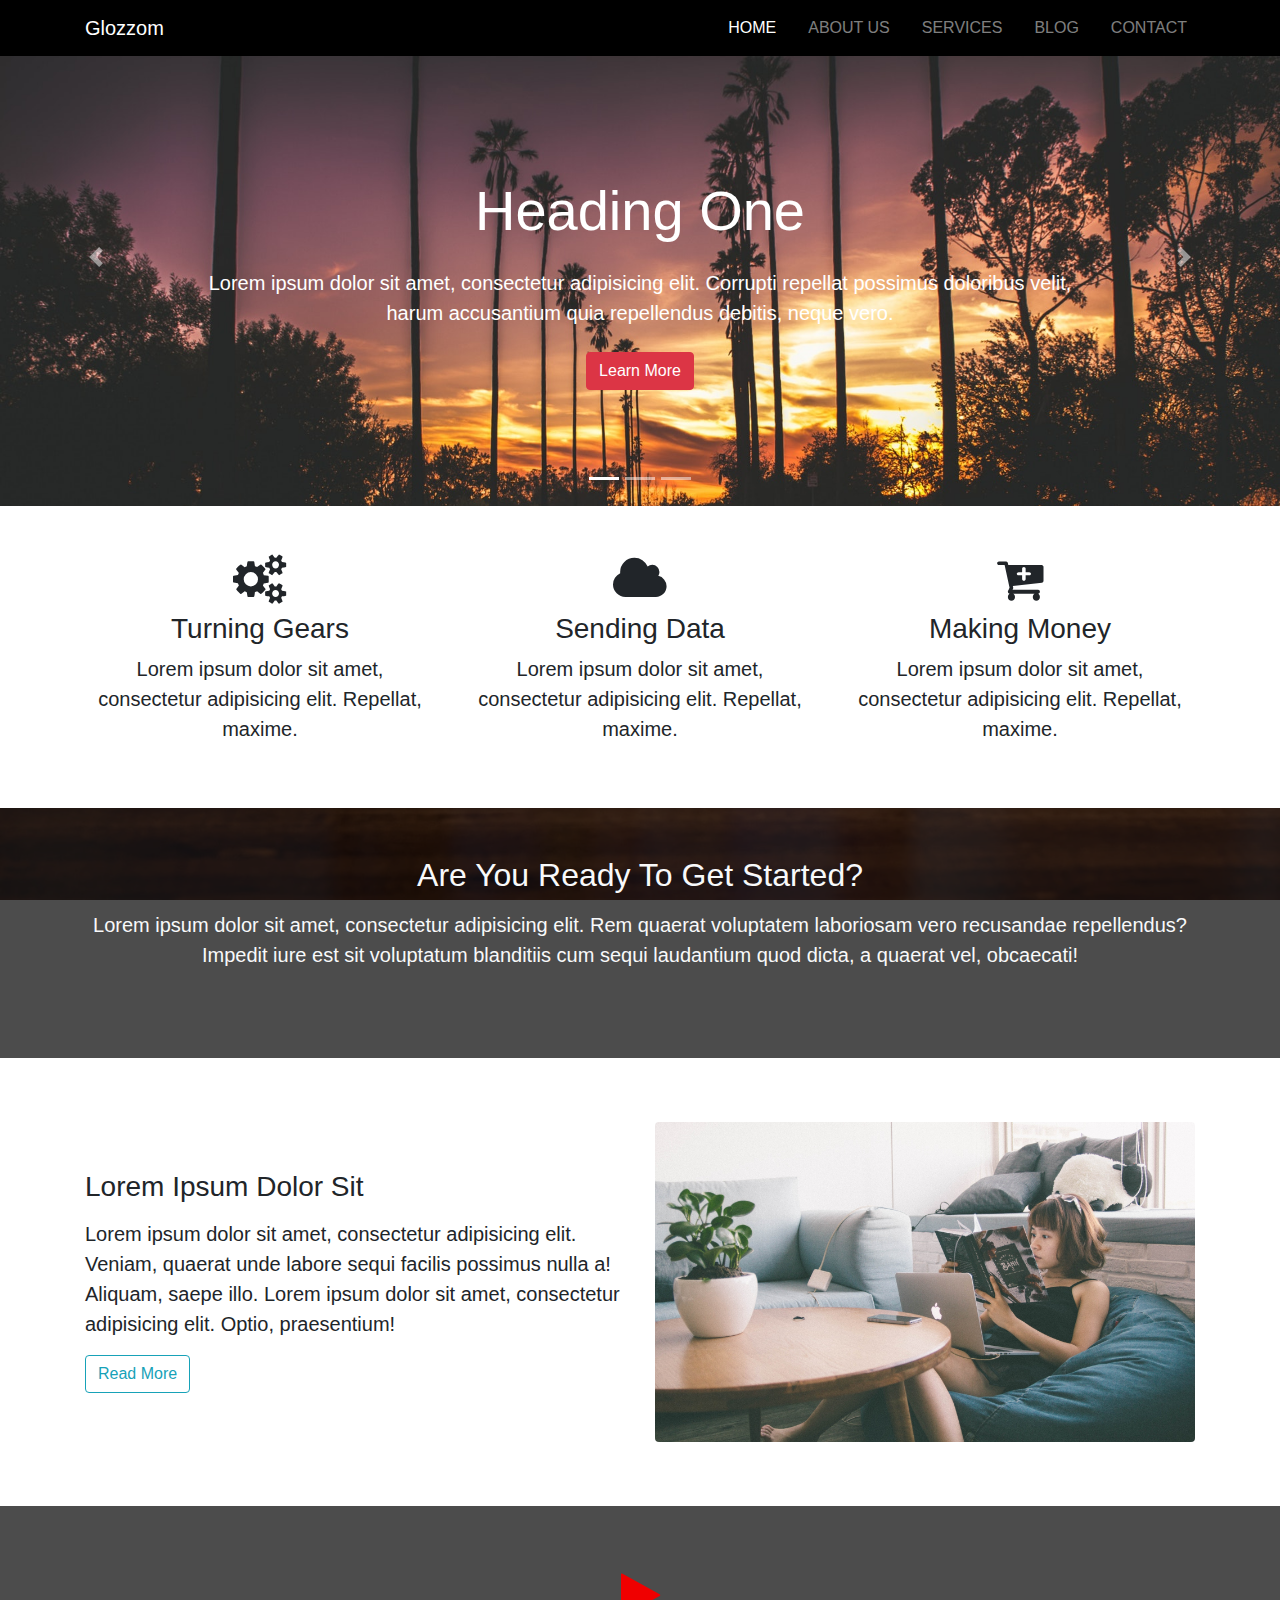
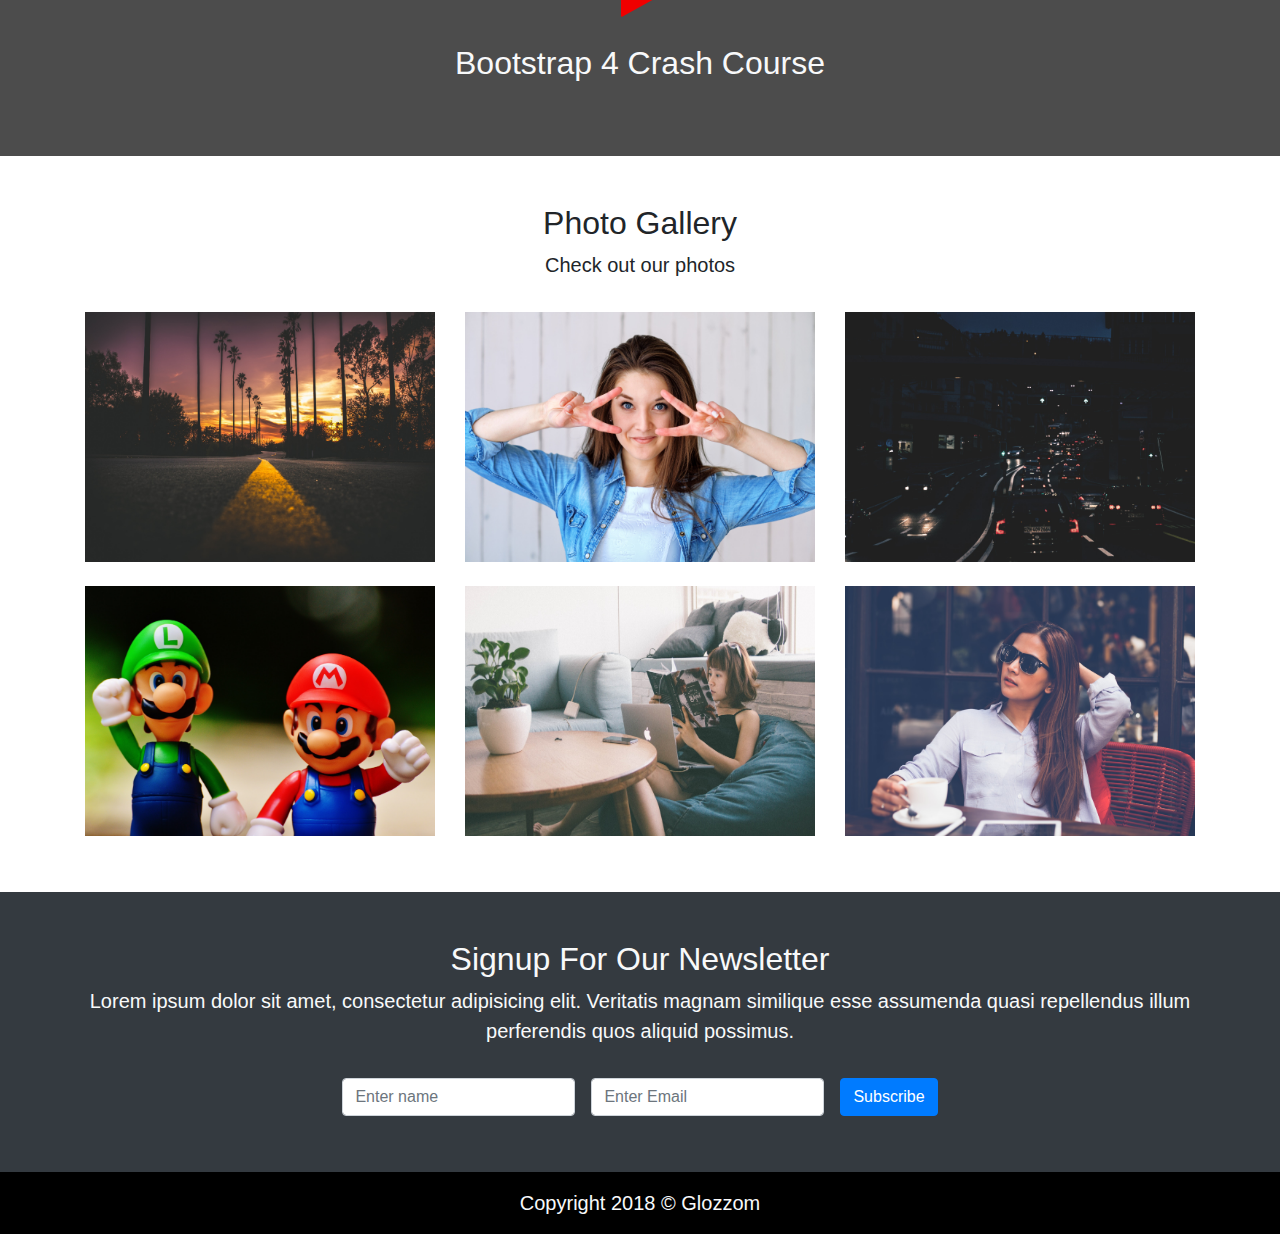
==== index.html @ 35e6a73e "Add files via upload" ====
<!DOCTYPE html>
<html lang="en">
<head>
  <meta charset="UTF-8">
  <meta name="viewport" content="width=device-width, initial-scale=1.0">
  <meta http-equiv="X-UA-Compatible" content="ie=edge">
  <link rel="stylesheet" href="css/uikit.min.css">
  <link rel="stylesheet" href="css/font-awesome.min.css">

  <link rel="stylesheet" href="css/bootstrap.css">
  <link rel="stylesheet" href="css/style.css">
  <link rel="shortcut icon" type="image/x-icon" href="img/icon.png">
  <title>Glozzom</title>
</head>
<body>
 <!-- Navigation -->
 <nav class="navbar navbar-dark navbar-expand-md" uk-sticky="top: 200; animation: uk-animation-slide-top; bottom: #sticky-on-scroll-up">
   <div class="container">
     <a href="index.html" class="navbar-brand">Glozzom</a>
     <button class="navbar-toggler navbar-toggler-right" data-toggle="collapse" data-target="#navbarNav">
       <span class="navbar-toggler-icon"></span>
     </button>
     <div id="navbarNav" class="collapse navbar-collapse">
       <ul class="navbar-nav ml-auto">
         <li class="nav-item active">
           <a class="nav-link" href="index.html">Home</a>
         </li>
         <li class="nav-item">
           <a class="nav-link" href="about.html">About Us</a>
         </li>
         <li class="nav-item">
           <a class="nav-link" href="services.html">Services</a>
         </li>
         <li class="nav-item">
           <a class="nav-link" href="blog.html">Blog</a>
         </li>
         <li class="nav-item">
           <a class="nav-link" href="contact.html">Contact</a>
         </li>
       </ul>
      </div>
    </div>
  </nav>
  <!-- Carousel Slider -->
  <section id="showcase" class="bg-dark">
    <div id="myCarousel" class="carousel slide" data-ride="carousel">
      <ol class="carousel-indicators">
        <li data-slide-to="0" data-target="#myCarousel" class="active"></li>
        <li data-slide-to="1" data-target="#myCarousel"></li>
        <li data-slide-to="2" data-target="#myCarousel"></li>
      </ol>
      <div class="carousel-inner">
        <div class="carousel-item carousel-img-1 active">
          <div class="container">
            <div class="carousel-caption mt-3 pb-3 mb-sm-5 pb-sm-5">
              <h2 class="display-4">Heading One</h2>
              <p class="lead my-4">Lorem ipsum dolor sit amet, consectetur adipisicing elit. Corrupti repellat possimus doloribus velit, harum accusantium quia repellendus debitis, neque vero.</p>
              <a href="#" class="btn btn-danger">Learn More</a>
            </div>
          </div>
        </div>
        <div class="carousel-item carousel-img-2">
          <div class="container">
            <div class="carousel-caption mb-3 pb-3 mb-sm-5 pb-sm-5 text-right">
              <h2 class="display-4">Heading Two</h2>
              <p class="lead my-4">Lorem ipsum dolor sit amet, consectetur adipisicing elit. Corrupti repellat possimus doloribus velit, harum accusantium quia repellendus debitis, neque vero.</p>
              <a href="#" class="btn btn-success">Learn More</a>
            </div>
          </div>
        </div>
        <div class="carousel-item carousel-img-3">
          <div class="container">
            <div class="carousel-caption text-left text-light mt-3 pb-md-3 mb-sm-5 pb-sm-5">
              <h2 class="display-4">Heading Three</h2>
              <p class="lead my-4">Lorem ipsum dolor sit amet, consectetur adipisicing elit. Corrupti repellat possimus doloribus velit, harum accusantium quia repellendus debitis, neque vero.</p>
              <a href="#" class="btn btn-outline-light">Learn More</a>
            </div>
          </div>
        </div>
      </div>
      <a href="#myCarousel" class="carousel-control-prev pb-5" data-slide="prev">
        <span class="carousel-control-prev-icon"></span>
      </a>
      <a href="#myCarousel" class="carousel-control-next pb-5" data-slide="next">
        <span class="carousel-control-next-icon"></span>
      </a>
    </div>
  </section>
  <!-- Home Icon -->
  <section id="home-icon" class="py-5 text-center">
    <div class="container">
      <div class="row">
        <div class="col-md-4">
          <i class="fa fa-gears"></i>
          <h3 class="my-2">Turning Gears</h3>
          <p class="lead">Lorem ipsum dolor sit amet, consectetur adipisicing elit. Repellat, maxime.</p>
        </div>
        <div class="col-md-4">
          <i class="fa fa-cloud"></i>
          <h3 class="my-2">Sending Data</h3>
          <p class="lead">Lorem ipsum dolor sit amet, consectetur adipisicing elit. Repellat, maxime.</p>
        </div>
        <div class="col-md-4">
          <i class="fa fa-cart-plus"></i>
          <h3 class="my-2">Making Money</h3>
          <p class="lead">Lorem ipsum dolor sit amet, consectetur adipisicing elit. Repellat, maxime.</p>
        </div>
      </div>
    </div>
  </section>
  <!-- Home Get Started -->
  <section id="home-getstarted" class="text-center text-light">
    <div class="dark-overlay">
      <div class="container">
        <div class="row py-5">
          <div class="col">
            <h2>Are You Ready To Get Started?</h2>
            <p class="lead mt-3">Lorem ipsum dolor sit amet, consectetur adipisicing elit. Rem quaerat voluptatem laboriosam vero recusandae repellendus? Impedit iure est sit voluptatum blanditiis cum sequi laudantium quod dicta, a quaerat vel, obcaecati!</p>
          </div>
        </div>
      </div>
    </div>
  </section>
  <!-- Home Info -->
  <section id="home-info">
    <div class="container">
      <div class="row py-5">
        <div class="col-md-6 align-self-center">
          <h3>Lorem Ipsum Dolor Sit</h3>
          <p class="lead my-3">Lorem ipsum dolor sit amet, consectetur adipisicing elit. Veniam, quaerat unde labore sequi facilis possimus nulla a! Aliquam, saepe illo. Lorem ipsum dolor sit amet, consectetur adipisicing elit. Optio, praesentium!</p>
          <a href="#" class="btn btn-outline-info">Read More</a>
        </div>
        <div class="col-md-6">
          <img src="img/image5.jpeg" class="img-fluid rounded my-3" alt="PC">
        </div>
      </div>
    </div>
  </section>
  <!-- Home Video -->
  <section id="home-video" class="text-center text-light">
    <div class="dark-overlay">
      <div class="container">
        <div class="row py-5 my-3">
          <div class="col">
            <div uk-lightbox>
              <a href="https://youtu.be/0NvlpWFCoCs" class="text-light">
                <i class="fa fa-play"></i>
              </a>
            </div>
            <h2 class="mt-4">Bootstrap 4 Crash Course</h2>
          </div>
        </div>
      </div>
    </div>
  </section>
  <!-- Photo Gallery -->
  <section id="gallery" class="py-5 text-center" uk-lightbox>
    <div class="container">
      <div class="row">
        <div class="col">
          <h2>Photo Gallery</h2>
          <p class="lead">Check out our photos</p>
        </div>
      </div>
      <div class="row py-0 py-sm-3">
        <div class="col-md-4">
          <div>
            <a href="img/image1.jpeg">
              <img src="img/image1.jpeg" class="img-fluid" alt="">
            </a>
          </div>
        </div>
        <div class="col-md-4">
          <div>
            <a href="img/bg1.jpeg">
              <img src="img/bg1.jpeg" class="img-fluid" alt="">
            </a>
          </div>
        </div>
        <div class="col-md-4">
          <div>
            <a href="img/image3.jpeg">
              <img src="img/image3.jpeg" class="img-fluid" alt="">
            </a>
          </div>
        </div>
      </div>
      <div class="row py-0 py-sm-2">
        <div class="col-md-4">
          <div>
            <a href="img/image4.jpeg">
              <img src="img/image4.jpeg" class="img-fluid" alt="">
            </a>
          </div>
        </div>
        <div class="col-md-4">
          <div>
            <a href="img/image5.jpeg">
              <img src="img/image5.jpeg" class="img-fluid" alt="">
            </a>
          </div>
        </div>
        <div class="col-md-4">
          <div>
            <a href="img/image6.jpeg">
              <img src="img/image6.jpeg" class="img-fluid" alt="">
            </a>
          </div>
        </div>
      </div>
    </div>
  </section>
  <!-- Newletter -->
  <section id="newsletter" class="py-5 bg-dark text-center text-light">
    <div class="container">
      <div class="row">
        <div class="col">
          <h2>Signup For Our Newsletter</h2>
          <p class="lead">Lorem ipsum dolor sit amet, consectetur adipisicing elit. Veritatis magnam similique esse assumenda quasi repellendus illum perferendis quos aliquid possimus.</p>
          <form action="#" class="form-inline justify-content-center mt-4" method="POST">
            <label class="sr-only" for="name">name</label>
            <input type="text" placeholder="Enter name" class="form-control m-2">
            <label class="sr-only" for="email">Email</label>
            <input type="email" placeholder="Enter Email" class="form-control m-2">
            <input type="submit" class="btn btn-primary m-2" value="Subscribe">
          </form>
        </div>
      </div>
    </div>
  </section>
  <!-- Footer -->
<section id="copyright" class="text-center py-3 text-light">
  <div class="container">
  <div class="row">
    <div class="col">
      <p class="lead mb-0">Copyright 2018 &copy; Glozzom</p>
    </div>
  </div>
  </div>
</section>
  <script src="js/jquery.min.js"></script>
  <script src="js/popper.min.js"></script>
  <script src="js/bootstrap.min.js"></script>
  <script src="js/uikit.min.js"></script>
  <script src="js/uikit-icons.min.js"></script>
  <script src="js/main.js"></script>
</body>
</html>
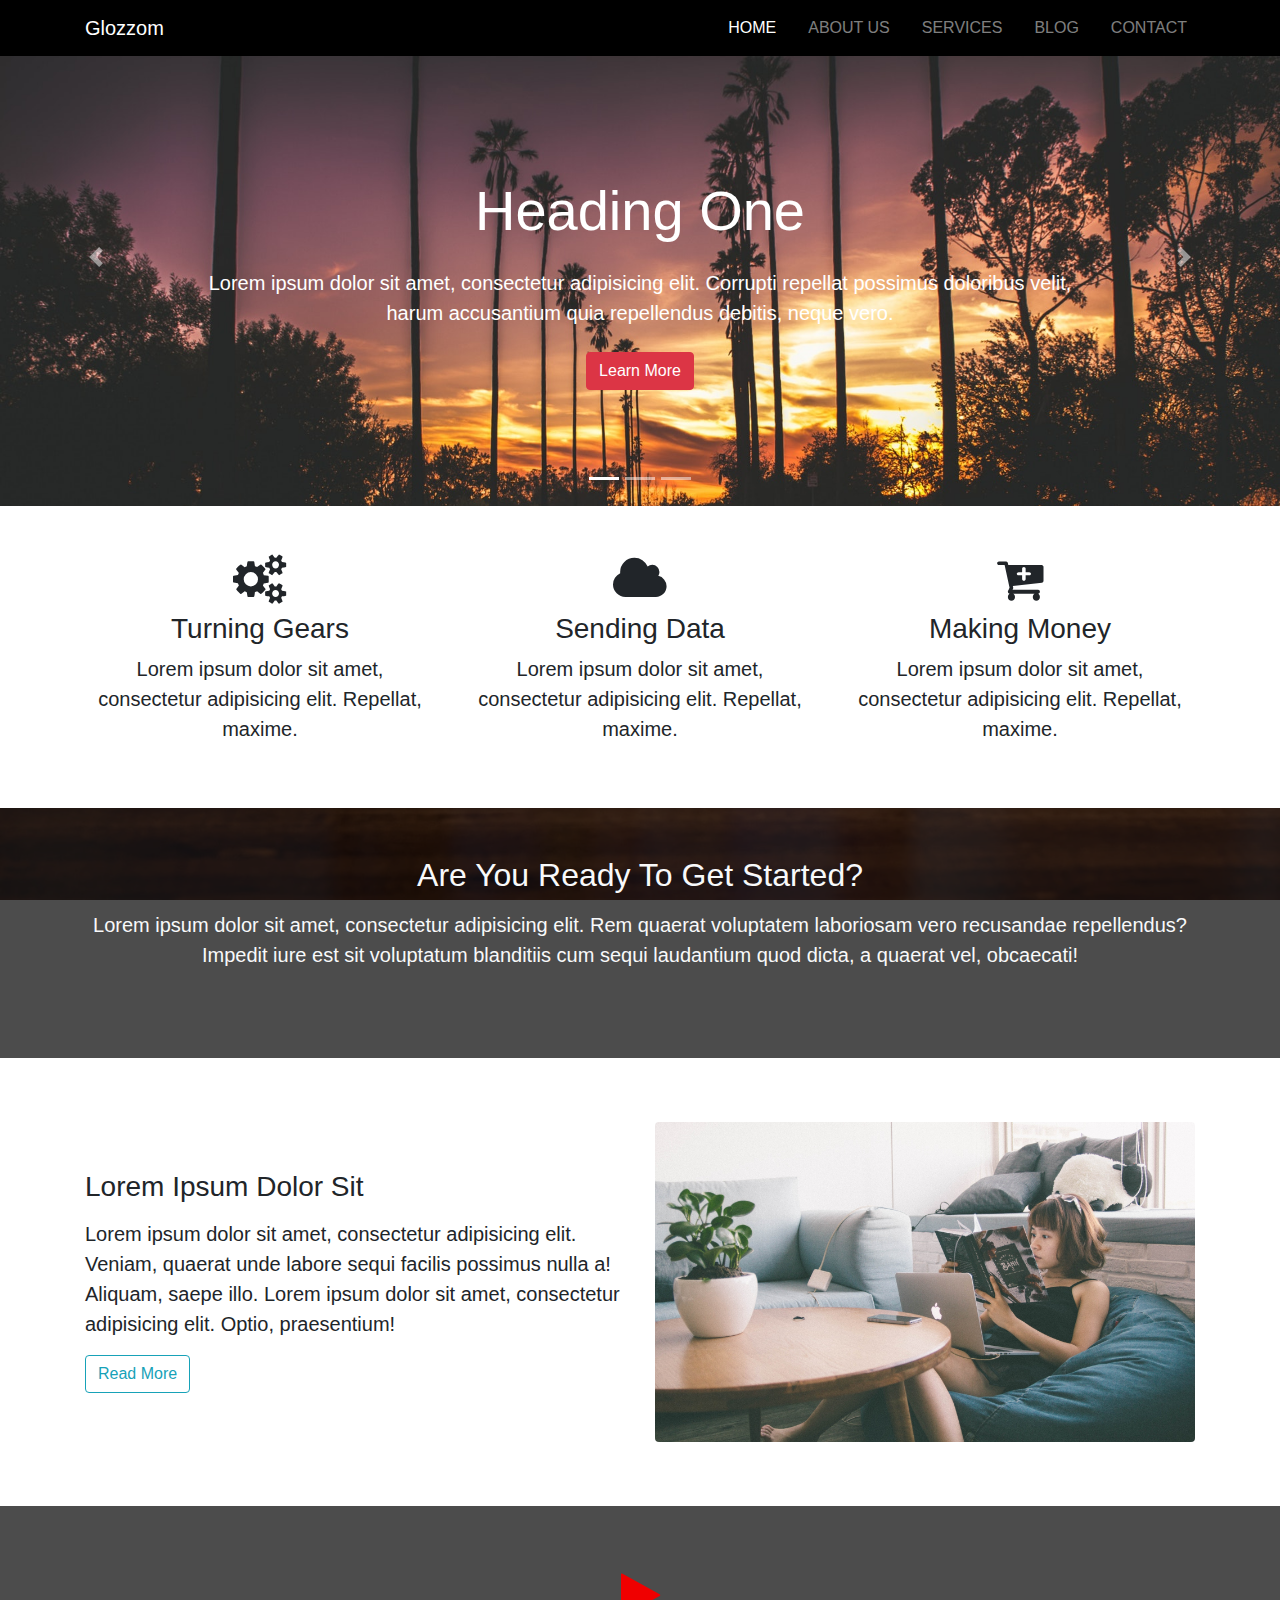
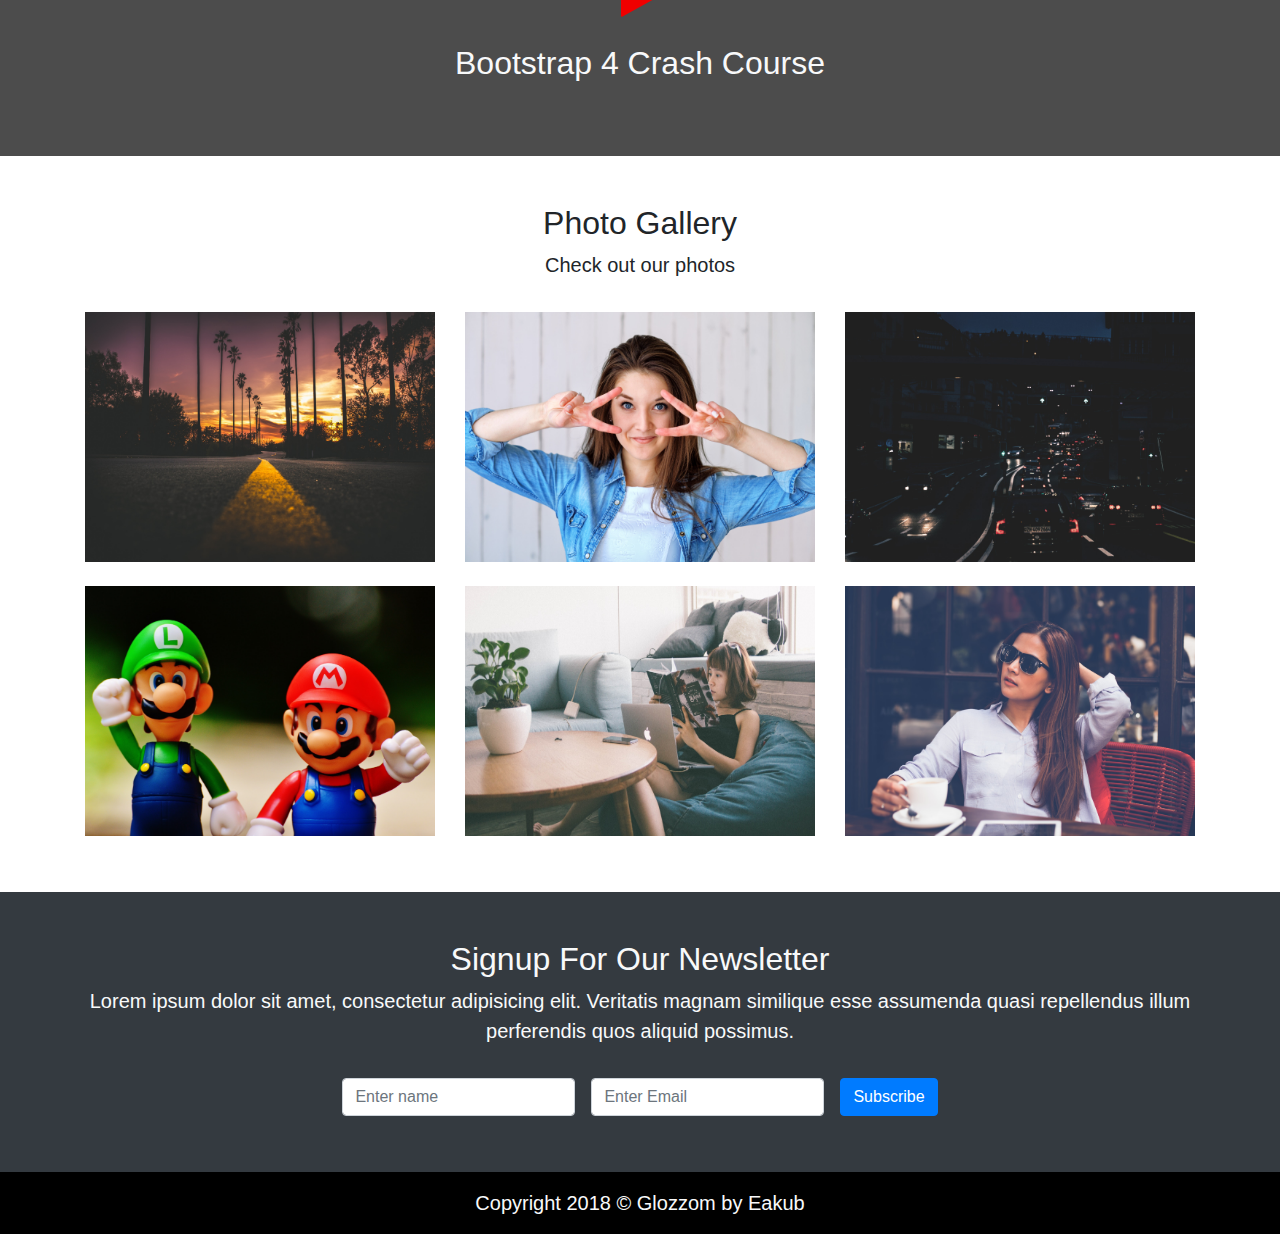
==== commit 38c3e3a7: "Update index.html" ====
--- a/index.html
+++ b/index.html
@@ -233,7 +233,7 @@
   <div class="container">
   <div class="row">
     <div class="col">
-      <p class="lead mb-0">Copyright 2018 &copy; Glozzom</p>
+      <p class="lead mb-0">Copyright 2018 &copy; Glozzom by Eakub</p>
     </div>
   </div>
   </div>
